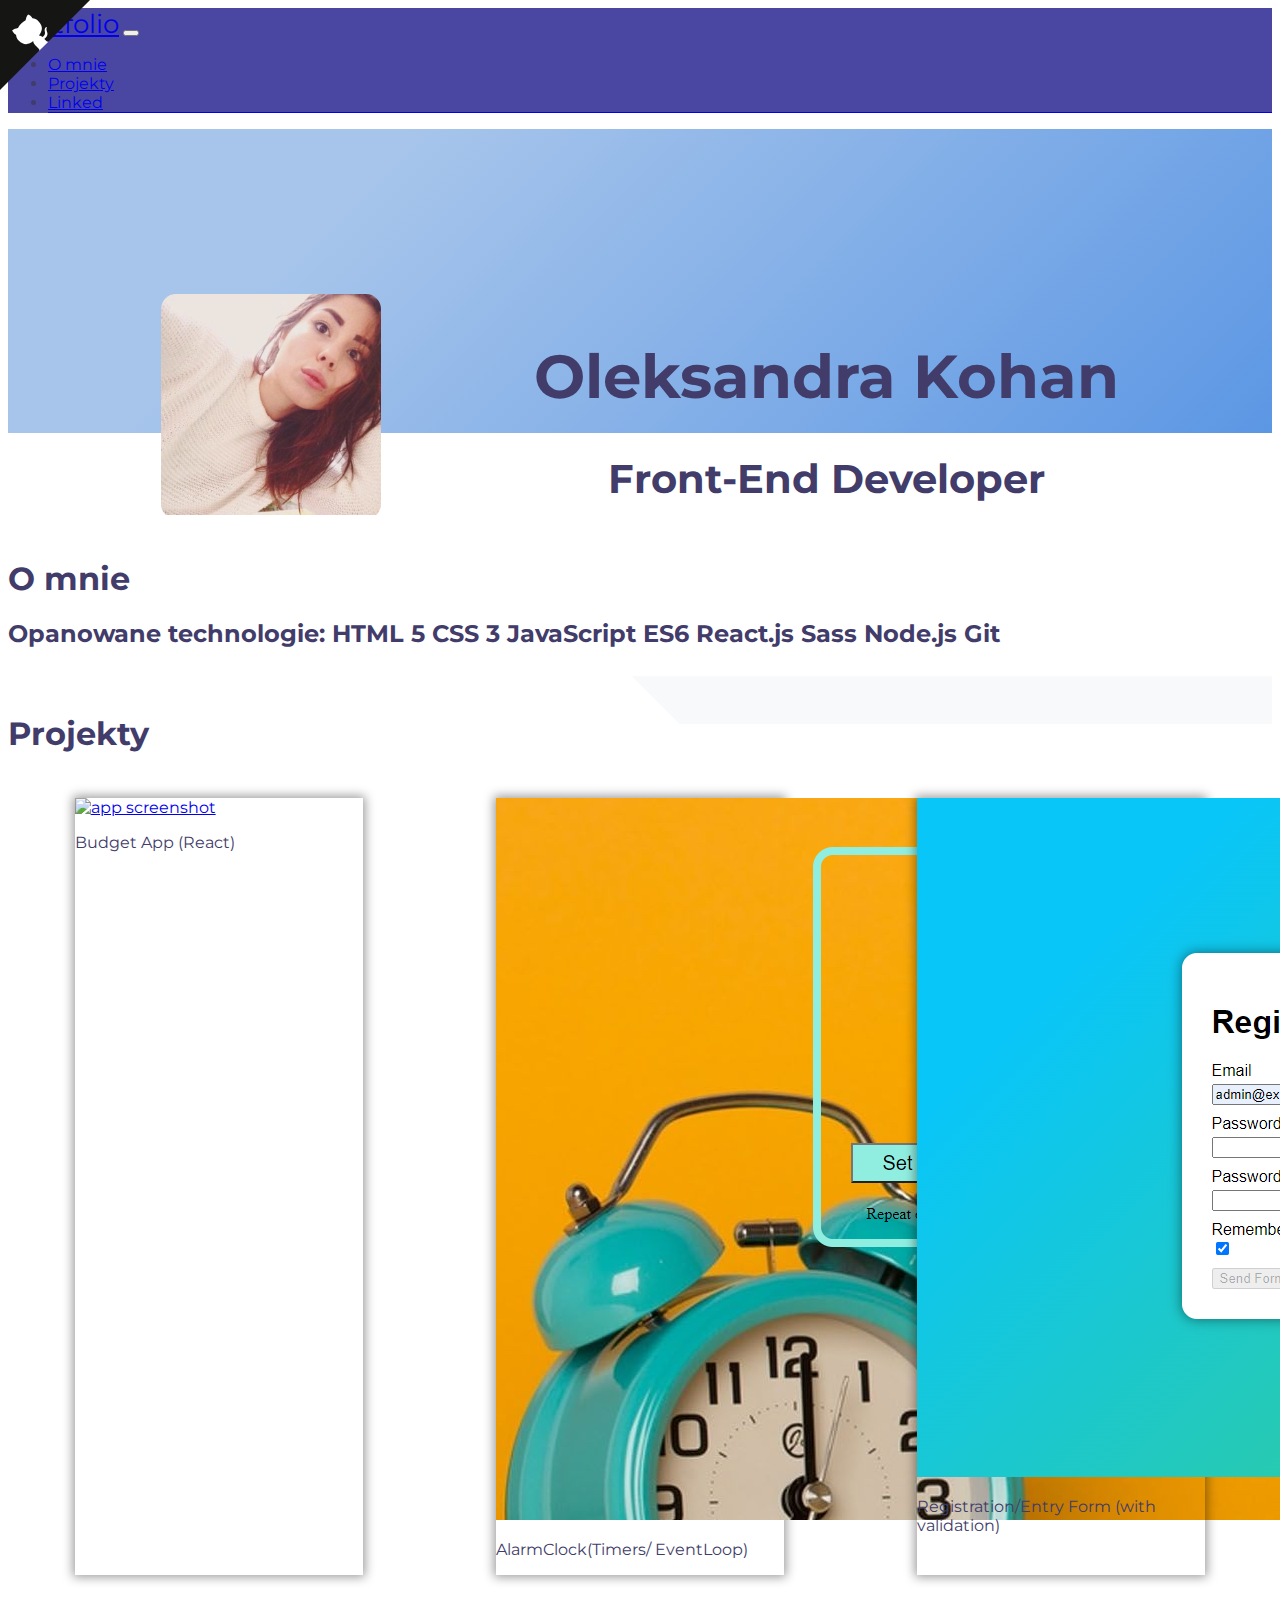
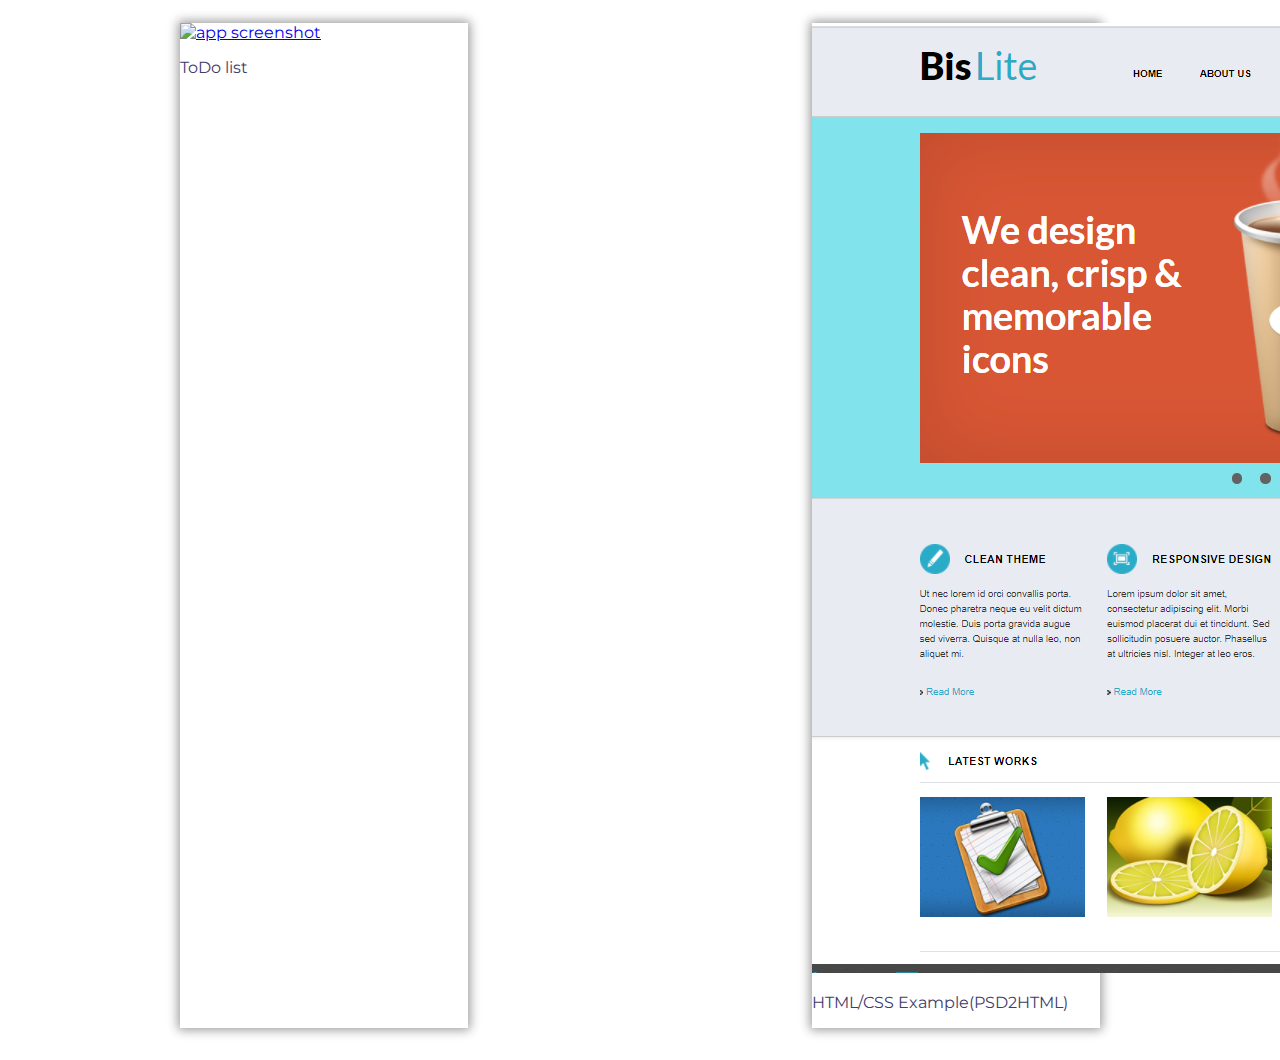
==== index.html @ b2e57d6f "Add files via upload" ====
<!DOCTYPE html>
<html lang="pl">
  <head>
    <meta charset="UTF-8" />
    <meta http-equiv="X-UA-Compatible" content="IE=edge" />
    <meta name="viewport" content="width=device-width, initial-scale=1.0" />
    <meta
      property="og:image"
      content="https://smilaya.github.io/img/badge.jpg"
    />
    <title>Oleksandra Kohan - Portfolio</title>
    <link
      href="https://cdn.jsdelivr.net/npm/bootstrap@5.0.2/dist/css/bootstrap.min.css"
      rel="stylesheet"
      integrity="sha384-EVSTQN3/azprG1Anm3QDgpJLIm9Nao0Yz1ztcQTwFspd3yD65VohhpuuCOmLASjC"
      crossorigin="anonymous"
    />
    <link
      rel="stylesheet"
      href="https://cdnjs.cloudflare.com/ajax/libs/font-awesome/5.15.2/css/all.min.css"
      integrity="sha512-HK5fgLBL+xu6dm/Ii3z4xhlSUyZgTT9tuc/hSrtw6uzJOvgRr2a9jyxxT1ely+B+xFAmJKVSTbpM/CuL7qxO8w=="
      crossorigin="anonymous"
    />
    <link rel="preconnect" href="https://fonts.gstatic.com" />
    <link
      href="https://fonts.googleapis.com/css2?family=Montserrat:wght@300;400;700&display=swap"
      rel="stylesheet"
    />
    <link rel="stylesheet" href="css/style.min.css" />
    <link rel="icon" type="image/png" href="/img/favicon.png" />
  </head>

  <body>
    <nav class="navbar navbar-expand-lg navbar-dark">
      <a
        href="https://github.com/smilaya"
        target="_blank"
        class="github-corner"
        aria-label="View source on GitHub"
      >
        <svg
          width="90"
          height="90"
          viewBox="0 0 250 250"
          style="
            fill: #151513;
            color: #fff;
            position: absolute;
            top: 0;
            border: 0;
            left: 0;
            transform: scale(-1, 1);
            z-index: 9999;
          "
          aria-hidden="true"
        >
          <path d="M0,0 L115,115 L130,115 L142,142 L250,250 L250,0 Z"></path>
          <path
            d="M128.3,109.0 C113.8,99.7 119.0,89.6 119.0,89.6 C122.0,82.7 120.5,78.6 120.5,78.6 C119.2,72.0 123.4,76.3 123.4,76.3 C127.3,80.9 125.5,87.3 125.5,87.3 C122.9,97.6 130.6,101.9 134.4,103.2"
            fill="currentColor"
            style="transform-origin: 130px 106px"
            class="octo-arm"
          ></path>
          <path
            d="M115.0,115.0 C114.9,115.1 118.7,116.5 119.8,115.4 L133.7,101.6 C136.9,99.2 139.9,98.4 142.2,98.6 C133.8,88.0 127.5,74.4 143.8,58.0 C148.5,53.4 154.0,51.2 159.7,51.0 C160.3,49.4 163.2,43.6 171.4,40.1 C171.4,40.1 176.1,42.5 178.8,56.2 C183.1,58.6 187.2,61.8 190.9,65.4 C194.5,69.0 197.7,73.2 200.1,77.6 C213.8,80.2 216.3,84.9 216.3,84.9 C212.7,93.1 206.9,96.0 205.4,96.6 C205.1,102.4 203.0,107.8 198.3,112.5 C181.9,128.9 168.3,122.5 157.7,114.1 C157.9,116.9 156.7,120.9 152.7,124.9 L141.0,136.5 C139.8,137.7 141.6,141.9 141.8,141.8 Z"
            fill="currentColor"
            class="octo-body"
          ></path>
        </svg>
      </a>
      <div class="container">
        <a class="navbar-brand" href="./index.html">Portfolio</a>
        <button
          class="navbar-toggler"
          type="button"
          data-bs-toggle="collapse"
          data-bs-target="#navbarNav"
          aria-controls="navbarNav"
          aria-expanded="false"
          aria-label="Toggle navigation"
        >
          <span class="navbar-toggler-icon"></span>
        </button>
        <div
          class="collapse navbar-collapse d-xl-flex justify-content-end"
          id="navbarNav"
        >
          <ul class="navbar-nav">
            <li class="nav-item">
              <a class="nav-link" aria-current="page" href="./index.html#"
                >O mnie</a
              >
            </li>
            <li class="nav-item">
              <a class="nav-link" href="./index.html#portfolio">Projekty</a>
            </li>
            <li class="nav-item">
              <a
                class="nav-link nav-link-linkedin"
                href="https://www.linkedin.com/in/oleksandra-kohan-703716183/"
                target="_blank"
              >
                Linked<i class="fab fa-linkedin"></i>
              </a>
            </li>
          </ul>
        </div>
      </div>
    </nav>

    <header class="header">
      <div class="container">
        <div class="wrapper">
          <div class="header__img">
            <img src="./img/profile.jpg" alt="Zdjęcie profilowe" />
          </div>
          <div class="header__text">
            <h1>Oleksandra Kohan</h1>
            <h2>Front-End Developer</h2>
          </div>
          <div class="header__icons">
            <span class="fab fa-html5"></span>
            <span class="fab fa-css3-alt"></span>
            <span class="fab fa-js"></span>
          </div>
        </div>
      </div>
    </header>
    <main class="main">
      <section class="main__about-me bg-light" id="about-me">
        <div class="container">
          <h1>O mnie</h1>
          <p id="aboutMe"></p>
          <h2 class="h4">
            Opanowane technologie: HTML 5 CSS 3 JavaScript ES6 React.js Sass
            Node.js Git
          </h2>
          <ul id="techStack"></ul>
        </div>
      </section>
      <section id="portfolio">
        <div class="container">
          <h1>Projekty</h1>

          <div class="wrapper">
            <div class="card" style="width: 18rem">
              <a
                href="https://mateuszjackowski.website/#/budgetapp"
                target="_blank"
              >
                <img
                  src="/img/projects/budgetapp.jpg"
                  class="card-img-top"
                  alt="app screenshot"
                />
              </a>
              <div class="card-body">
                <p class="card-text">Budget App (React)</p>
              </div>
            </div>

            <div class="card" style="width: 18rem">
              <a href="./alarmclock/src/index.html">
                <img
                  src="./img/alarmclock.png"
                  class="card-img-top"
                  alt="app screenshot"
                />
              </a>
              <div class="card-body">
                <p class="card-text">AlarmClock(Timers/ EventLoop)</p>
              </div>
            </div>

            <div class="card" style="width: 18rem">
              <a href="./registration_form/src/index.html">
                <img
                  src="./img/registration_form.png"
                  class="card-img-top"
                  alt="app screenshot"
                />
              </a>
              <div class="card-body">
                <p class="card-text">
                  Registration/Entry Form (with validation)
                </p>
              </div>
            </div>

            <div class="card" style="width: 18rem">
              <a href="/my_to-do_list/main.html">
                <img
                  src="/img/projects/todo.jpg"
                  class="card-img-top"
                  alt="app screenshot"
                />
              </a>
              <div class="card-body">
                <p class="card-text">ToDo list</p>
              </div>
            </div>

            <div class="card" style="width: 18rem">
              <a href="./html_css_work/index.html">
                <img
                  src="./img/html_css.png"
                  class="card-img-top"
                  alt="app screenshot"
                />
              </a>
              <div class="card-body">
                <p class="card-text">HTML/CSS Example(PSD2HTML)</p>
              </div>
            </div>
          </div>
        </div>
      </section>
    </main>

    <script
      src="https://cdn.jsdelivr.net/npm/bootstrap@5.0.0-beta2/dist/js/bootstrap.bundle.min.js"
      integrity="sha384-b5kHyXgcpbZJO/tY9Ul7kGkf1S0CWuKcCD38l8YkeH8z8QjE0GmW1gYU5S9FOnJ0"
      crossorigin="anonymous"
    ></script>
    <script src="./index.js" type="module"></script>
  </body>
</html>
---- css/style.min.css ----
html {
  font-size: 16px;
}
body {
  font-family: "Montserrat", sans-serif;
  color: #413c69;
  height: 100vh;
}
.navbar {
  background-color: #4a47a3;
}
.navbar-brand {
  font-size: 1.6rem;
}
.navbar .nav-link-linkedin::after {
  content: "";
  top: 0;
  left: 0;
  bottom: 0;
  right: 0;
  display: block;
  border-bottom: 1px solid;
}
.github-corner:hover .octo-arm {
  -webkit-animation: octocat-wave 560ms ease-in-out;
  animation: octocat-wave 560ms ease-in-out;
}
@-webkit-keyframes octocat-wave {
  0%,
  100% {
    -webkit-transform: rotate(0);
    transform: rotate(0);
  }
  20%,
  60% {
    -webkit-transform: rotate(-25deg);
    transform: rotate(-25deg);
  }
  40%,
  80% {
    -webkit-transform: rotate(10deg);
    transform: rotate(10deg);
  }
}
@keyframes octocat-wave {
  0%,
  100% {
    -webkit-transform: rotate(0);
    transform: rotate(0);
  }
  20%,
  60% {
    -webkit-transform: rotate(-25deg);
    transform: rotate(-25deg);
  }
  40%,
  80% {
    -webkit-transform: rotate(10deg);
    transform: rotate(10deg);
  }
}
@media (max-width: 500px) {
  .github-corner:hover .octo-arm {
    -webkit-animation: none;
    animation: none;
  }
  .github-corner .octo-arm {
    -webkit-animation: octocat-wave 560ms ease-in-out;
    animation: octocat-wave 560ms ease-in-out;
  }
}
.header {
  background-color: #a7c5eb;
  background-image: linear-gradient(315deg, #5c97e4 0%, #a7c5eb 74%);
  height: 440px;
  margin-bottom: 80px;
}
.header .wrapper {
  display: -webkit-box;
  display: -ms-flexbox;
  display: flex;
  -webkit-box-orient: vertical;
  -webkit-box-direction: normal;
  -ms-flex-direction: column;
  flex-direction: column;
  -webkit-box-align: center;
  -ms-flex-align: center;
  align-items: center;
  position: relative;
  padding-top: 2.8em;
  height: 440px;
}
.header__img {
  border-radius: 15px;
  overflow: hidden;
}
.header__img img {
  width: 220px;
}
.header__text {
  position: absolute;
  bottom: -44px;
}
.header__text h1,
.header__text h2 {
  text-align: center;
}
.header__text h1 {
  font-size: 2.8rem;
}
.header__text h2 {
  font-size: 1.5rem;
}
.header__icons {
  display: none;
}
.main__about-me {
  position: relative;
}
.main__about-me::before {
  display: block;
  content: "";
  position: absolute;
  width: 50vw;
  height: 3rem;
  right: 0;
  background-color: #fff;
  -webkit-clip-path: polygon(0 0, 100% 0%, 100% 100%, 3rem 100%);
  clip-path: polygon(0 0, 100% 0%, 100% 100%, 3rem 100%);
}
.main__about-me::after {
  display: block;
  content: "";
  position: absolute;
  width: 50vw;
  height: 3rem;
  right: 0;
  bottom: -3rem;
  background-color: #f8f9fa;
  -webkit-clip-path: polygon(0 0, 100% 0%, 100% 100%, 3rem 100%);
  clip-path: polygon(0 0, 100% 0%, 100% 100%, 3rem 100%);
  z-index: 10;
}
.main h1 {
  padding-top: 1rem;
}
.main section {
  padding-bottom: 0.5rem;
}
@media (min-width: 576px) {
  .header {
    height: 386px;
  }
  .header__text {
    bottom: 10px;
  }
}
@media (min-width: 992px) {
  .header {
    height: 304px;
    margin-bottom: 110px;
  }
  .header .wrapper {
    -webkit-box-orient: horizontal;
    -webkit-box-direction: normal;
    -ms-flex-direction: row;
    flex-direction: row;
    -webkit-box-align: end;
    -ms-flex-align: end;
    align-items: flex-end;
    -webkit-box-pack: space-evenly;
    -ms-flex-pack: space-evenly;
    justify-content: space-evenly;
    height: 345px;
  }
  .header__text {
    position: static;
  }
  .header__icons {
    position: absolute;
    font-size: 8.5rem;
    top: 38px;
    right: 119px;
    display: block;
    opacity: 0.15;
  }
}
@media (min-width: 1200px) {
  .header__text h1 {
    font-size: 3.8rem;
  }
  .header__text h2 {
    font-size: 2.5rem;
  }
  .header__text {
    position: relative;
    bottom: -17px;
  }
  .header__icons {
    right: 190px;
  }
}
@media (min-width: 1400px) {
  .header__icons {
    right: 266px;
  }
}
#portfolio .wrapper {
  display: -webkit-box;
  display: -ms-flexbox;
  display: flex;
  -ms-flex-wrap: wrap;
  flex-wrap: wrap;
  -ms-flex-pack: distribute;
  justify-content: space-around;
}
#portfolio .wrapper .card {
  margin: 1.5rem 1.5rem;
  -webkit-box-shadow: 0px 0px 10px 2px rgba(0, 0, 0, 0.4);
  box-shadow: 0px 0px 10px 2px rgba(0, 0, 0, 0.4);
}
.validation-form {
  display: -webkit-box;
  display: -ms-flexbox;
  display: flex;
  -webkit-box-pack: center;
  -ms-flex-pack: center;
  justify-content: center;
  -webkit-box-align: center;
  -ms-flex-align: center;
  align-items: center;
  min-height: 100vh;
  font-family: "Montserrat", sans-serif;
  background-image: linear-gradient(315deg, #3dcc7d 0%, #09c6f9 74%);
}
.validation-form .wrapper {
  background-color: #fff;
  padding: 30px;
  border-radius: 15px;
  -webkit-box-shadow: 0 0 13px 0 #00000080;
  box-shadow: 0 0 13px 0 #00000080;
}
.validation-form .wrapper .form-text {
  visibility: hidden;
}
.validation-form .wrapper .form-text--show {
  visibility: visible;
}
.validation-form .popup {
  position: absolute;
  display: -webkit-box;
  display: -ms-flexbox;
  display: flex;
  -webkit-box-orient: vertical;
  -webkit-box-direction: normal;
  -ms-flex-direction: column;
  flex-direction: column;
  -webkit-box-align: center;
  -ms-flex-align: center;
  align-items: center;
  background-color: #fff;
  top: -160px;
  padding: 30px;
  border-radius: 15px;
  -webkit-box-shadow: 0 0 13px 0 #00000080;
  box-shadow: 0 0 13px 0 #00000080;
  -webkit-transition: top 0.3s;
  transition: top 0.3s;
}
.validation-form .popup--show {
  top: 10px;
}
/*# sourceMappingURL=style.min.css.map */
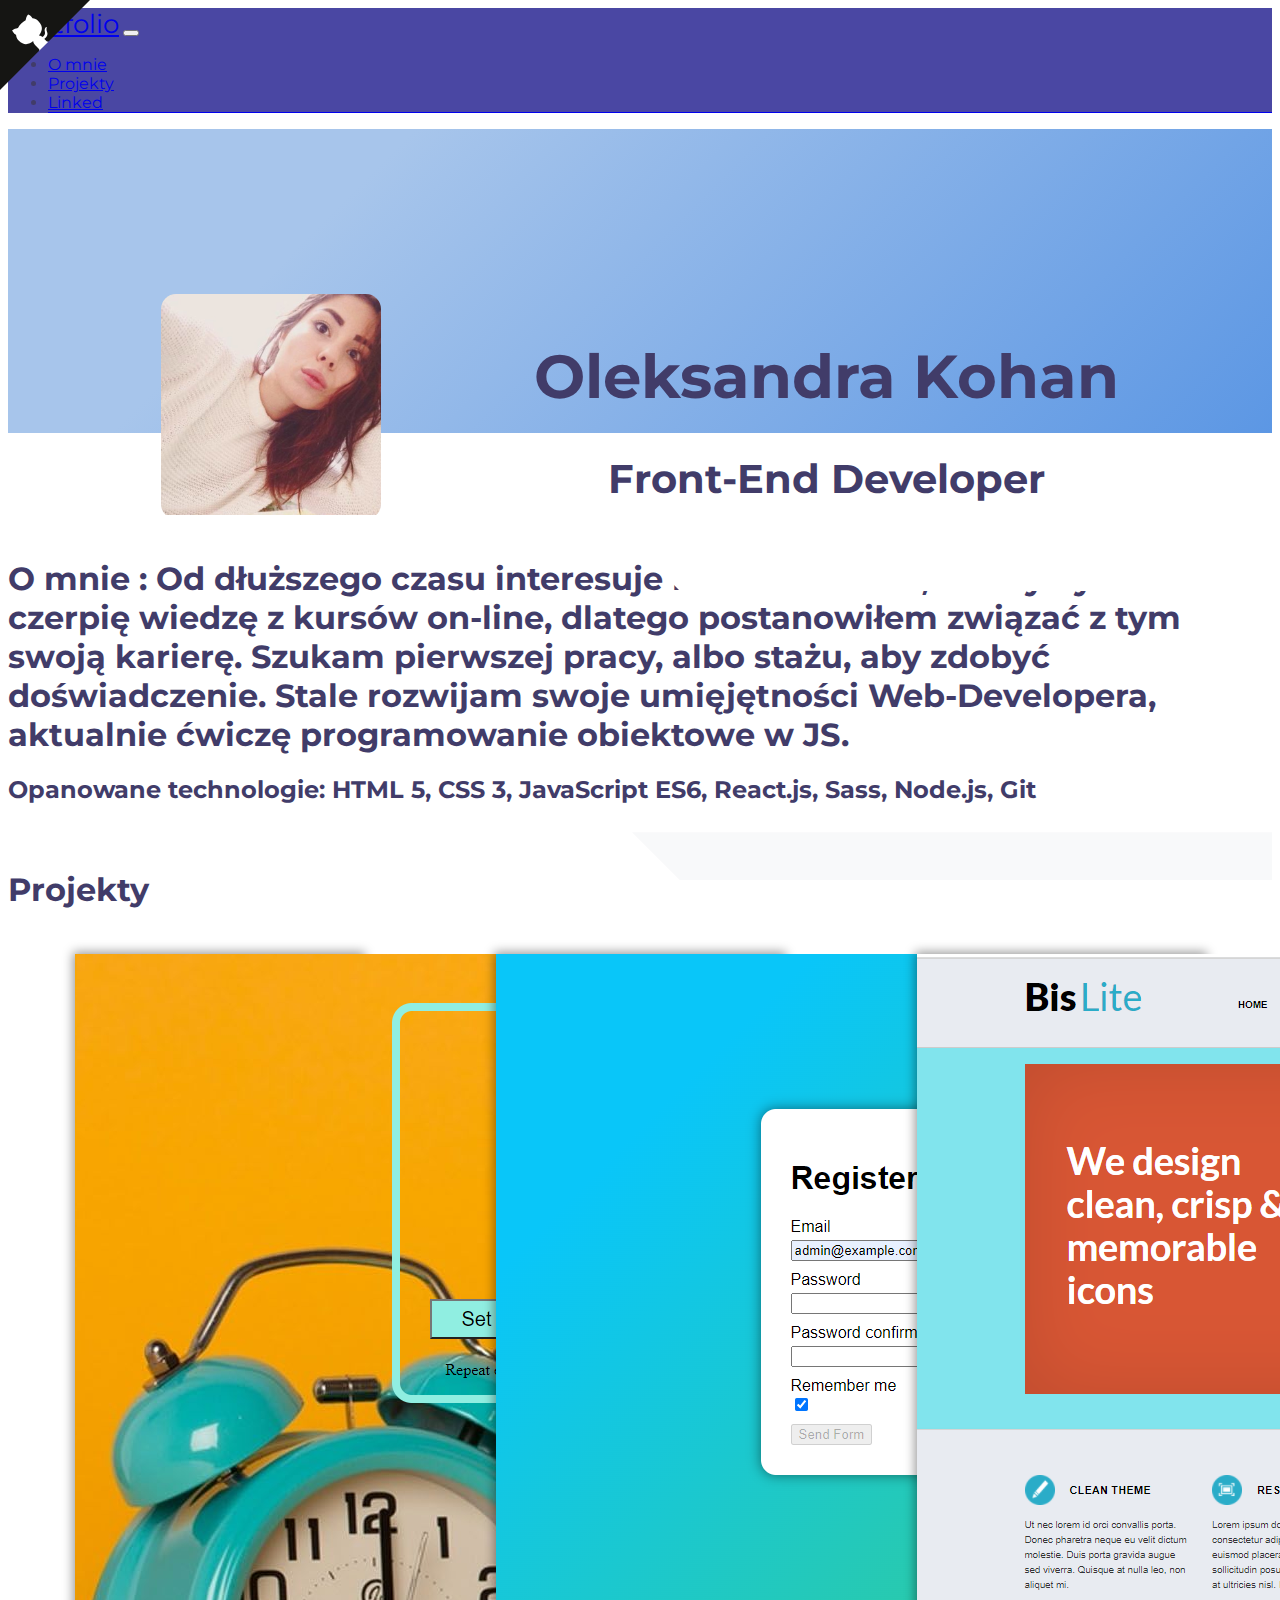
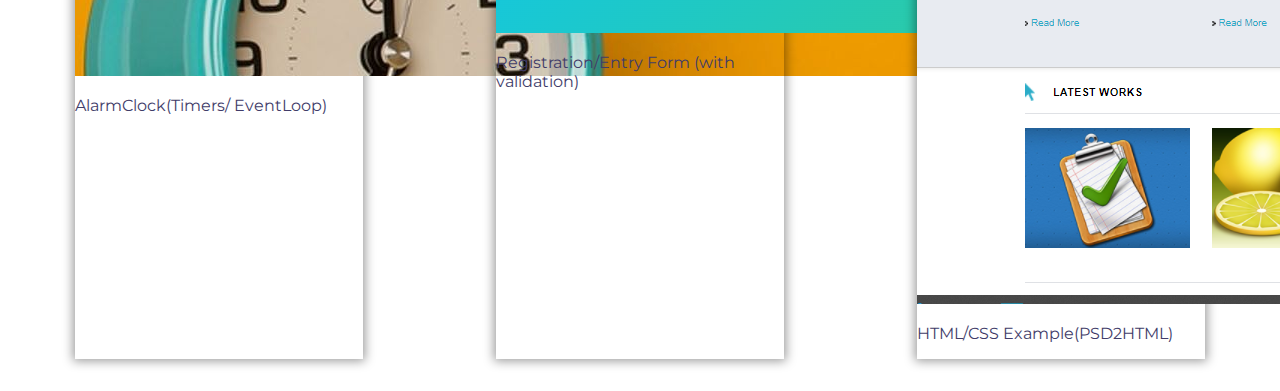
==== commit 4a7b8893: "Add files via upload" ====
--- a/index.html
+++ b/index.html
@@ -129,11 +129,17 @@
     <main class="main">
       <section class="main__about-me bg-light" id="about-me">
         <div class="container">
-          <h1>O mnie</h1>
+          <h1>
+            O mnie : Od dłuższego czasu interesuje mnie Frontend, hobbystycznie
+            czerpię wiedzę z kursów on-line, dlatego postanowiłem związać z tym
+            swoją karierę. Szukam pierwszej pracy, albo stażu, aby zdobyć
+            doświadczenie. Stale rozwijam swoje umięjętności Web-Developera,
+            aktualnie ćwiczę programowanie obiektowe w JS.
+          </h1>
           <p id="aboutMe"></p>
           <h2 class="h4">
-            Opanowane technologie: HTML 5 CSS 3 JavaScript ES6 React.js Sass
-            Node.js Git
+            Opanowane technologie: HTML 5, CSS 3, JavaScript ES6, React.js,
+            Sass, Node.js, Git
           </h2>
           <ul id="techStack"></ul>
         </div>
@@ -143,7 +149,7 @@
           <h1>Projekty</h1>
 
           <div class="wrapper">
-            <div class="card" style="width: 18rem">
+            <!-- <div class="card" style="width: 18rem">
               <a
                 href="https://mateuszjackowski.website/#/budgetapp"
                 target="_blank"
@@ -157,7 +163,7 @@
               <div class="card-body">
                 <p class="card-text">Budget App (React)</p>
               </div>
-            </div>
+            </div> -->
 
             <div class="card" style="width: 18rem">
               <a href="./alarmclock/src/index.html">
@@ -186,7 +192,7 @@
                 </p>
               </div>
             </div>
-
+            <!-- 
             <div class="card" style="width: 18rem">
               <a href="/my_to-do_list/main.html">
                 <img
@@ -198,7 +204,7 @@
               <div class="card-body">
                 <p class="card-text">ToDo list</p>
               </div>
-            </div>
+            </div> -->
 
             <div class="card" style="width: 18rem">
               <a href="./html_css_work/index.html">
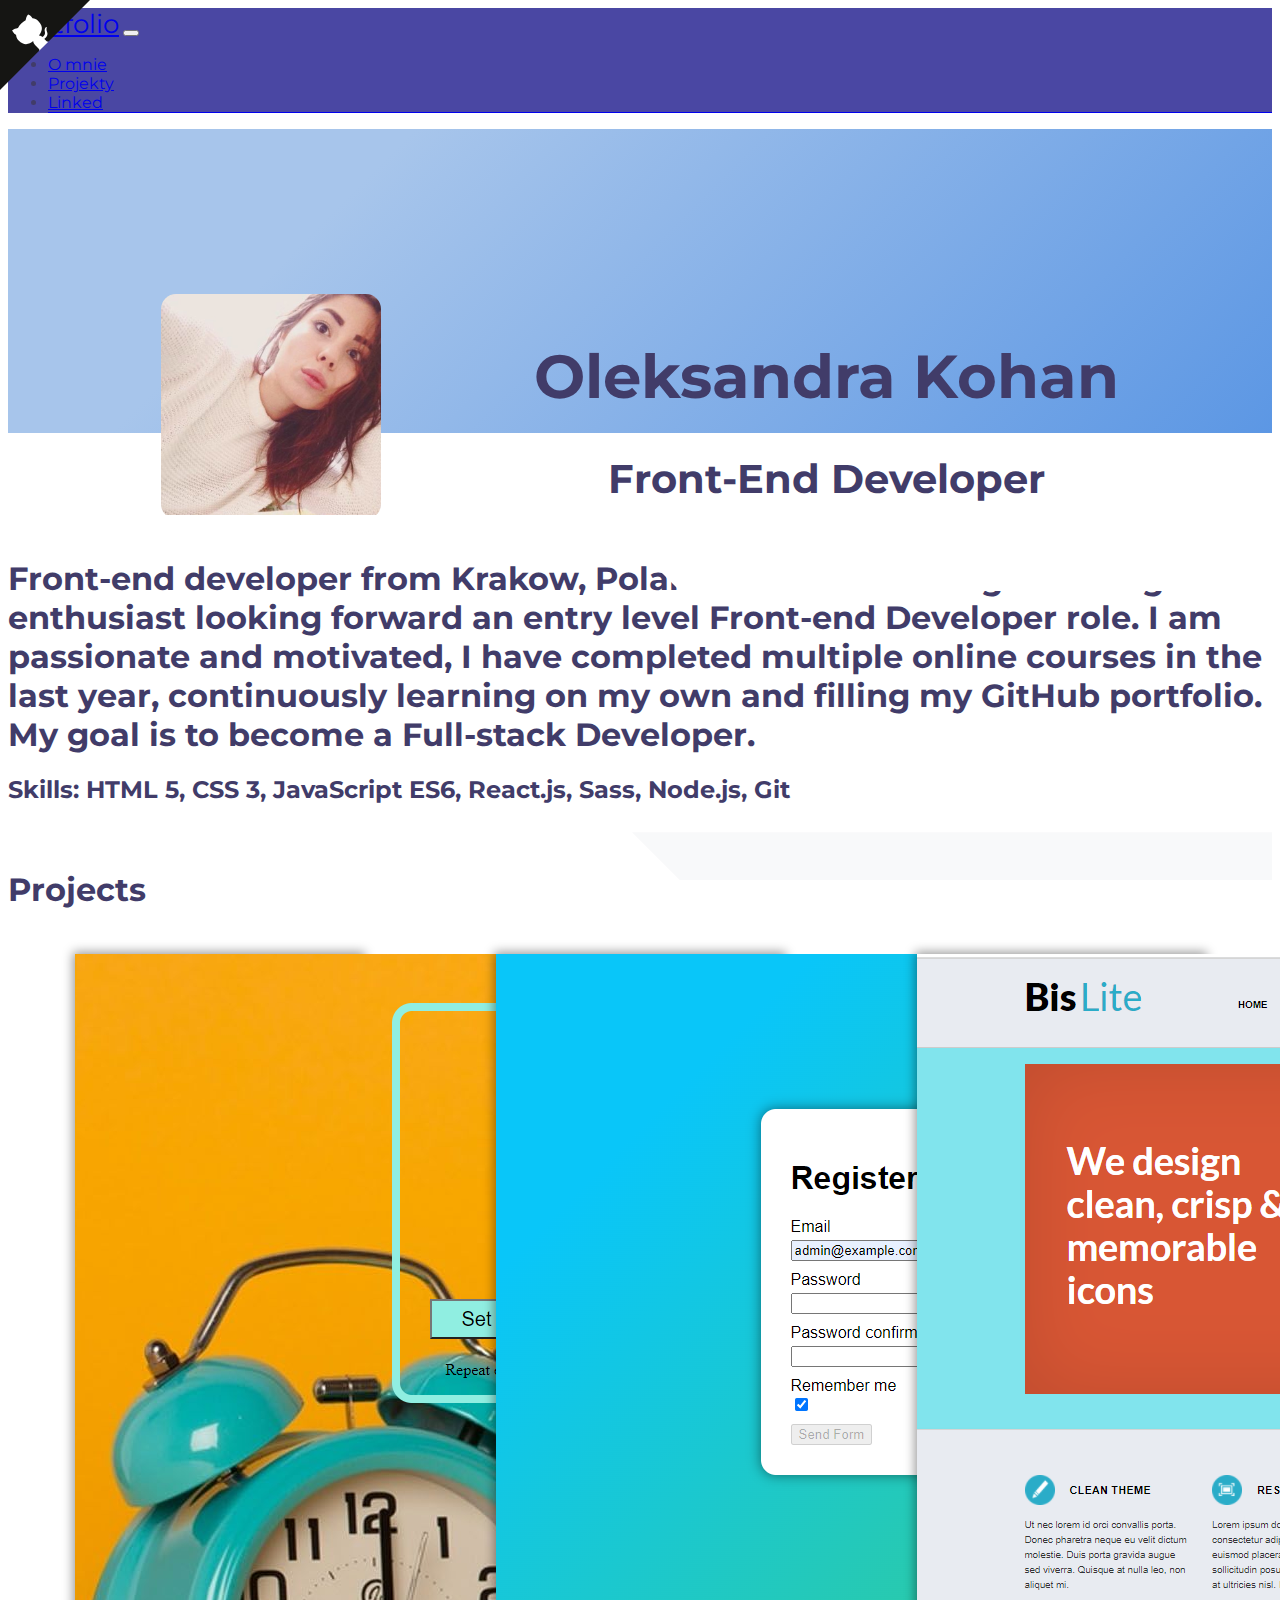
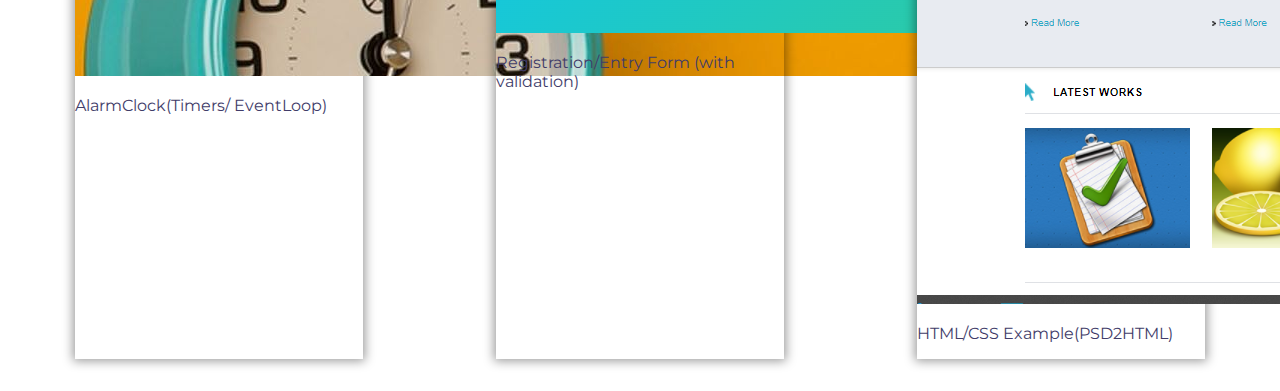
==== commit b5162ca0: "Add files via upload" ====
--- a/index.html
+++ b/index.html
@@ -130,23 +130,23 @@
       <section class="main__about-me bg-light" id="about-me">
         <div class="container">
           <h1>
-            O mnie : Od dłuższego czasu interesuje mnie Frontend, hobbystycznie
-            czerpię wiedzę z kursów on-line, dlatego postanowiłem związać z tym
-            swoją karierę. Szukam pierwszej pracy, albo stażu, aby zdobyć
-            doświadczenie. Stale rozwijam swoje umięjętności Web-Developera,
-            aktualnie ćwiczę programowanie obiektowe w JS.
+            Front-end developer from Krakow, Poland I am a self thought coding
+            enthusiast looking forward an entry level Front-end Developer role.
+            I am passionate and motivated, I have completed multiple online
+            courses in the last year, continuously learning on my own and
+            filling my GitHub portfolio. My goal is to become a Full-stack
+            Developer.
           </h1>
           <p id="aboutMe"></p>
           <h2 class="h4">
-            Opanowane technologie: HTML 5, CSS 3, JavaScript ES6, React.js,
-            Sass, Node.js, Git
+            Skills: HTML 5, CSS 3, JavaScript ES6, React.js, Sass, Node.js, Git
           </h2>
           <ul id="techStack"></ul>
         </div>
       </section>
       <section id="portfolio">
         <div class="container">
-          <h1>Projekty</h1>
+          <h1>Projects</h1>
 
           <div class="wrapper">
             <!-- <div class="card" style="width: 18rem">
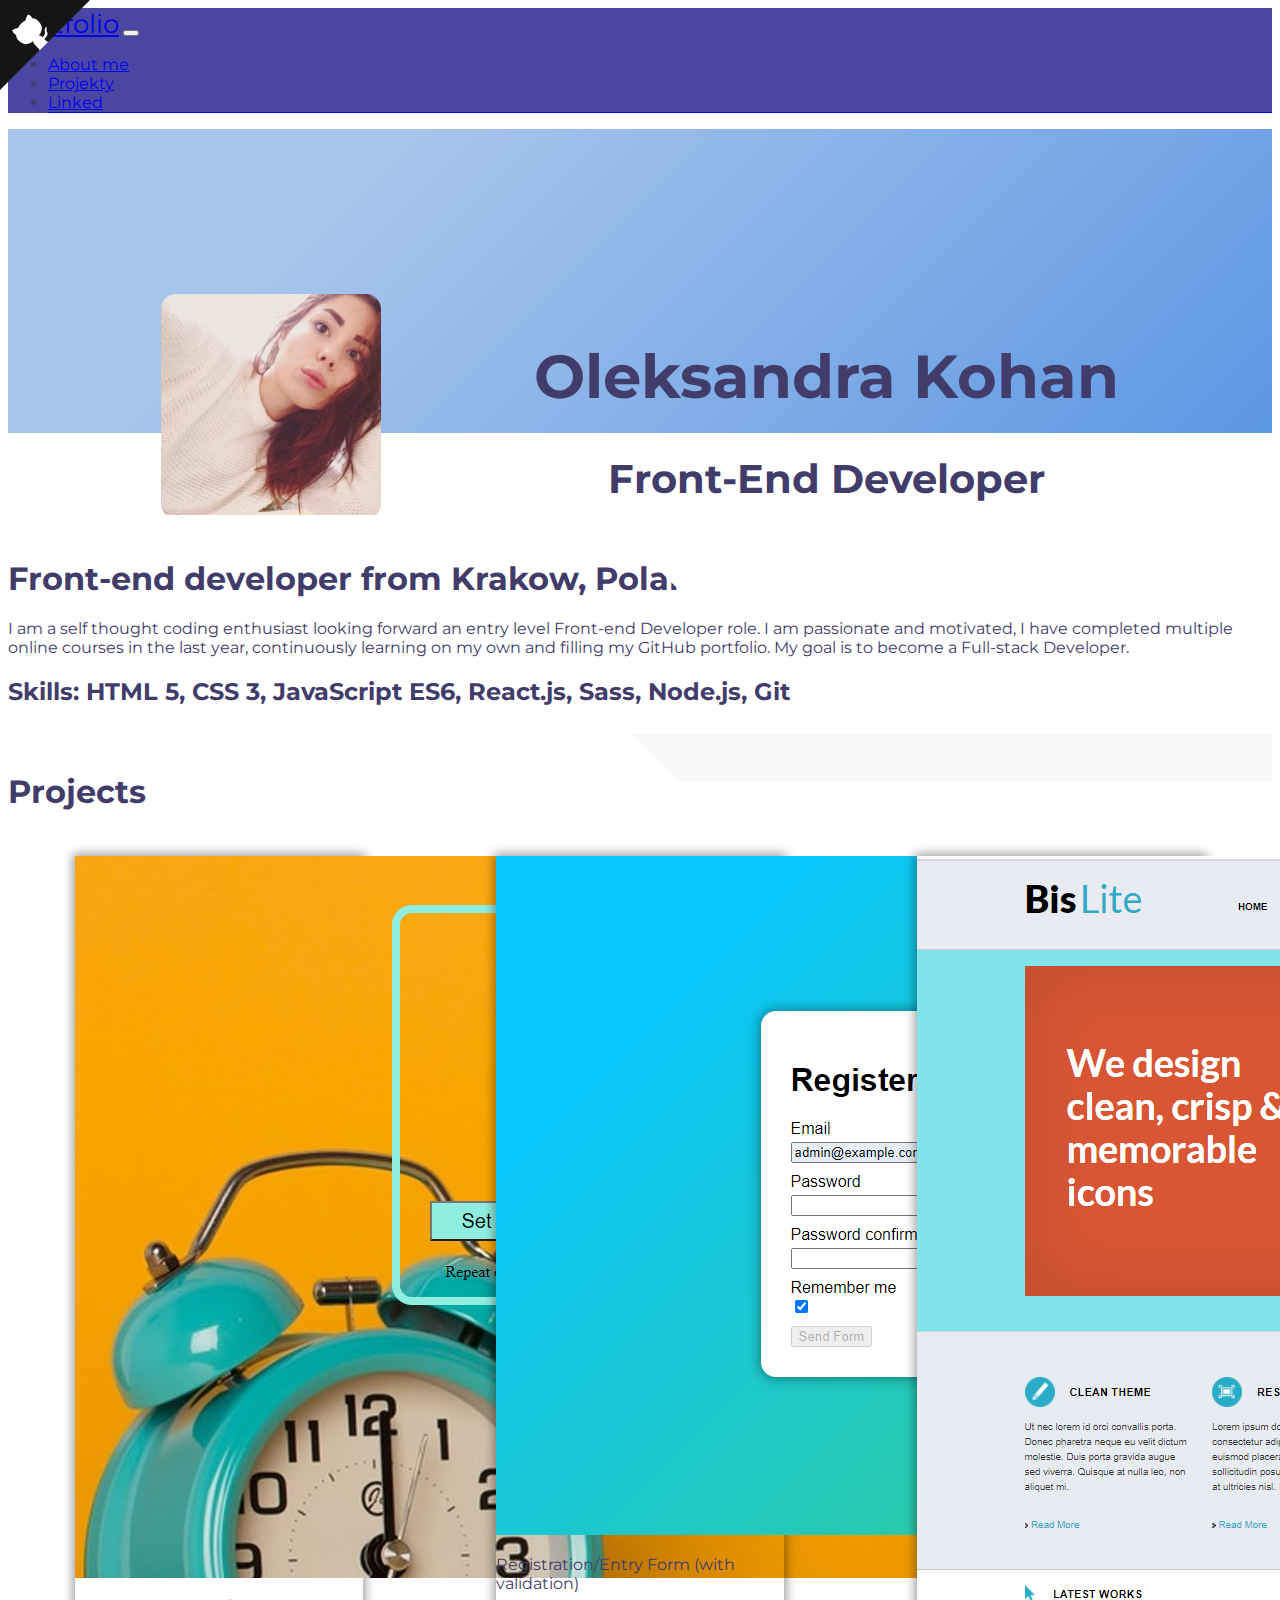
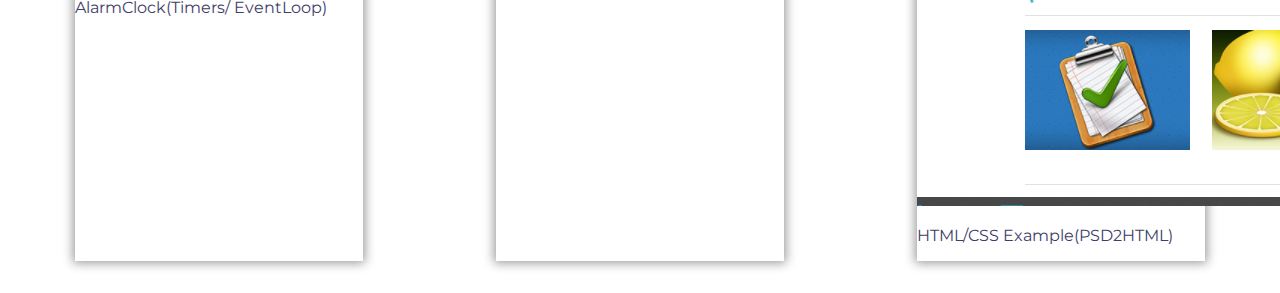
==== commit 7fb86b3f: "Add files via upload" ====
--- a/index.html
+++ b/index.html
@@ -88,7 +88,7 @@
           <ul class="navbar-nav">
             <li class="nav-item">
               <a class="nav-link" aria-current="page" href="./index.html#"
-                >O mnie</a
+                >About me</a
               >
             </li>
             <li class="nav-item">
@@ -129,14 +129,15 @@
     <main class="main">
       <section class="main__about-me bg-light" id="about-me">
         <div class="container">
-          <h1>
-            Front-end developer from Krakow, Poland I am a self thought coding
-            enthusiast looking forward an entry level Front-end Developer role.
-            I am passionate and motivated, I have completed multiple online
-            courses in the last year, continuously learning on my own and
-            filling my GitHub portfolio. My goal is to become a Full-stack
-            Developer.
-          </h1>
+          <h1>Front-end developer from Krakow, Poland</h1>
+          <p>
+            I am a self thought coding enthusiast looking forward an entry level
+            Front-end Developer role. I am passionate and motivated, I have
+            completed multiple online courses in the last year, continuously
+            learning on my own and filling my GitHub portfolio. My goal is to
+            become a Full-stack Developer.
+          </p>
+
           <p id="aboutMe"></p>
           <h2 class="h4">
             Skills: HTML 5, CSS 3, JavaScript ES6, React.js, Sass, Node.js, Git
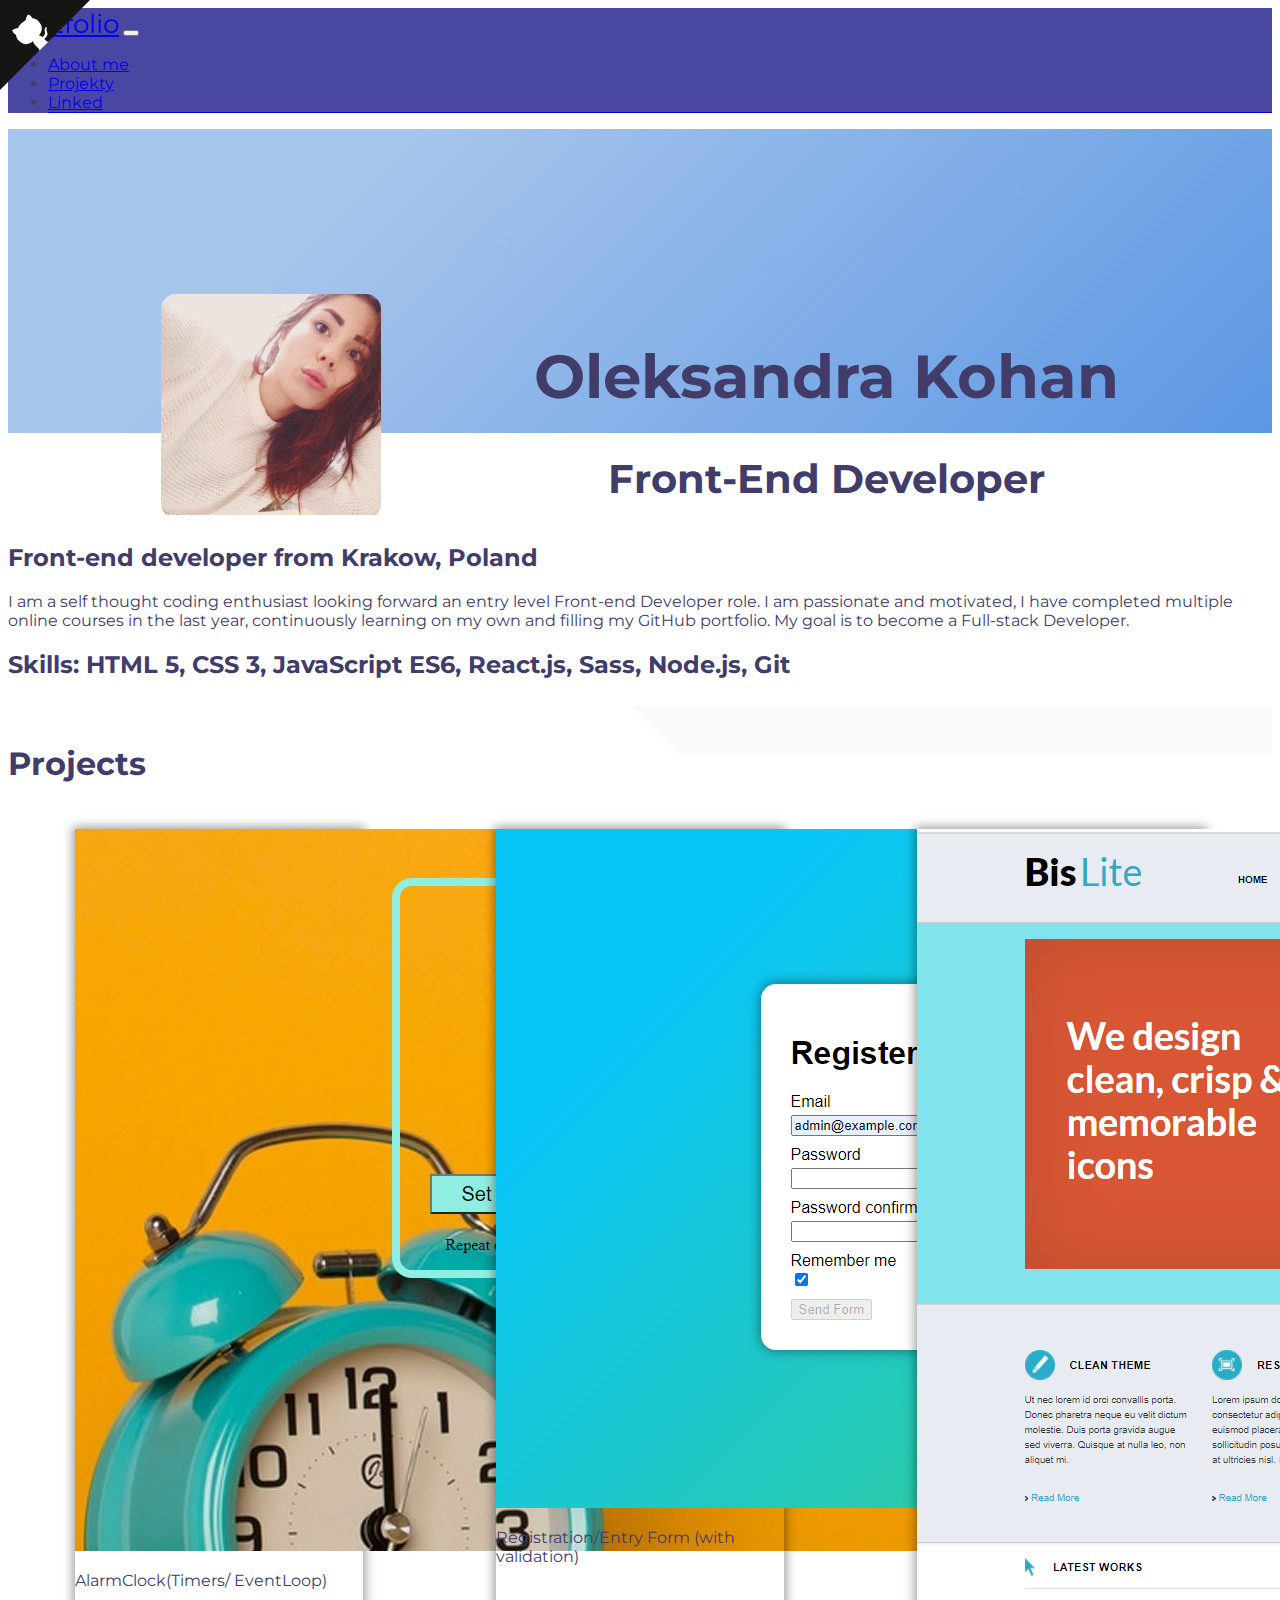
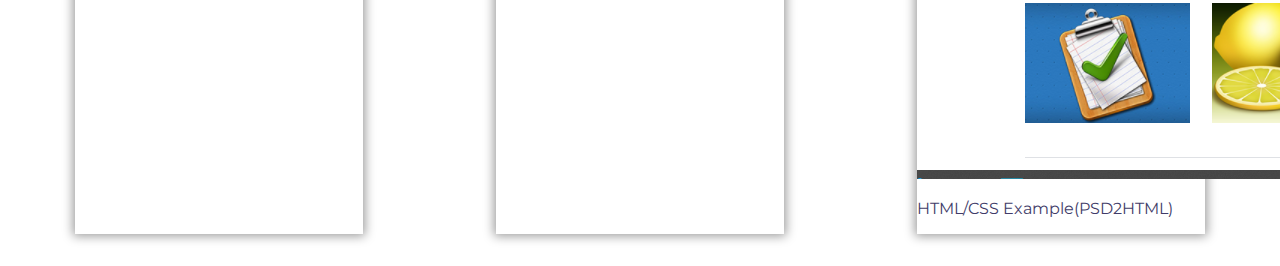
==== commit a36bb726: "Add files via upload" ====
--- a/index.html
+++ b/index.html
@@ -129,8 +129,8 @@
     <main class="main">
       <section class="main__about-me bg-light" id="about-me">
         <div class="container">
-          <h1>Front-end developer from Krakow, Poland</h1>
-          <p>
+          <h2>Front-end developer from Krakow, Poland</h2>
+          <p id="aboutMe">
             I am a self thought coding enthusiast looking forward an entry level
             Front-end Developer role. I am passionate and motivated, I have
             completed multiple online courses in the last year, continuously
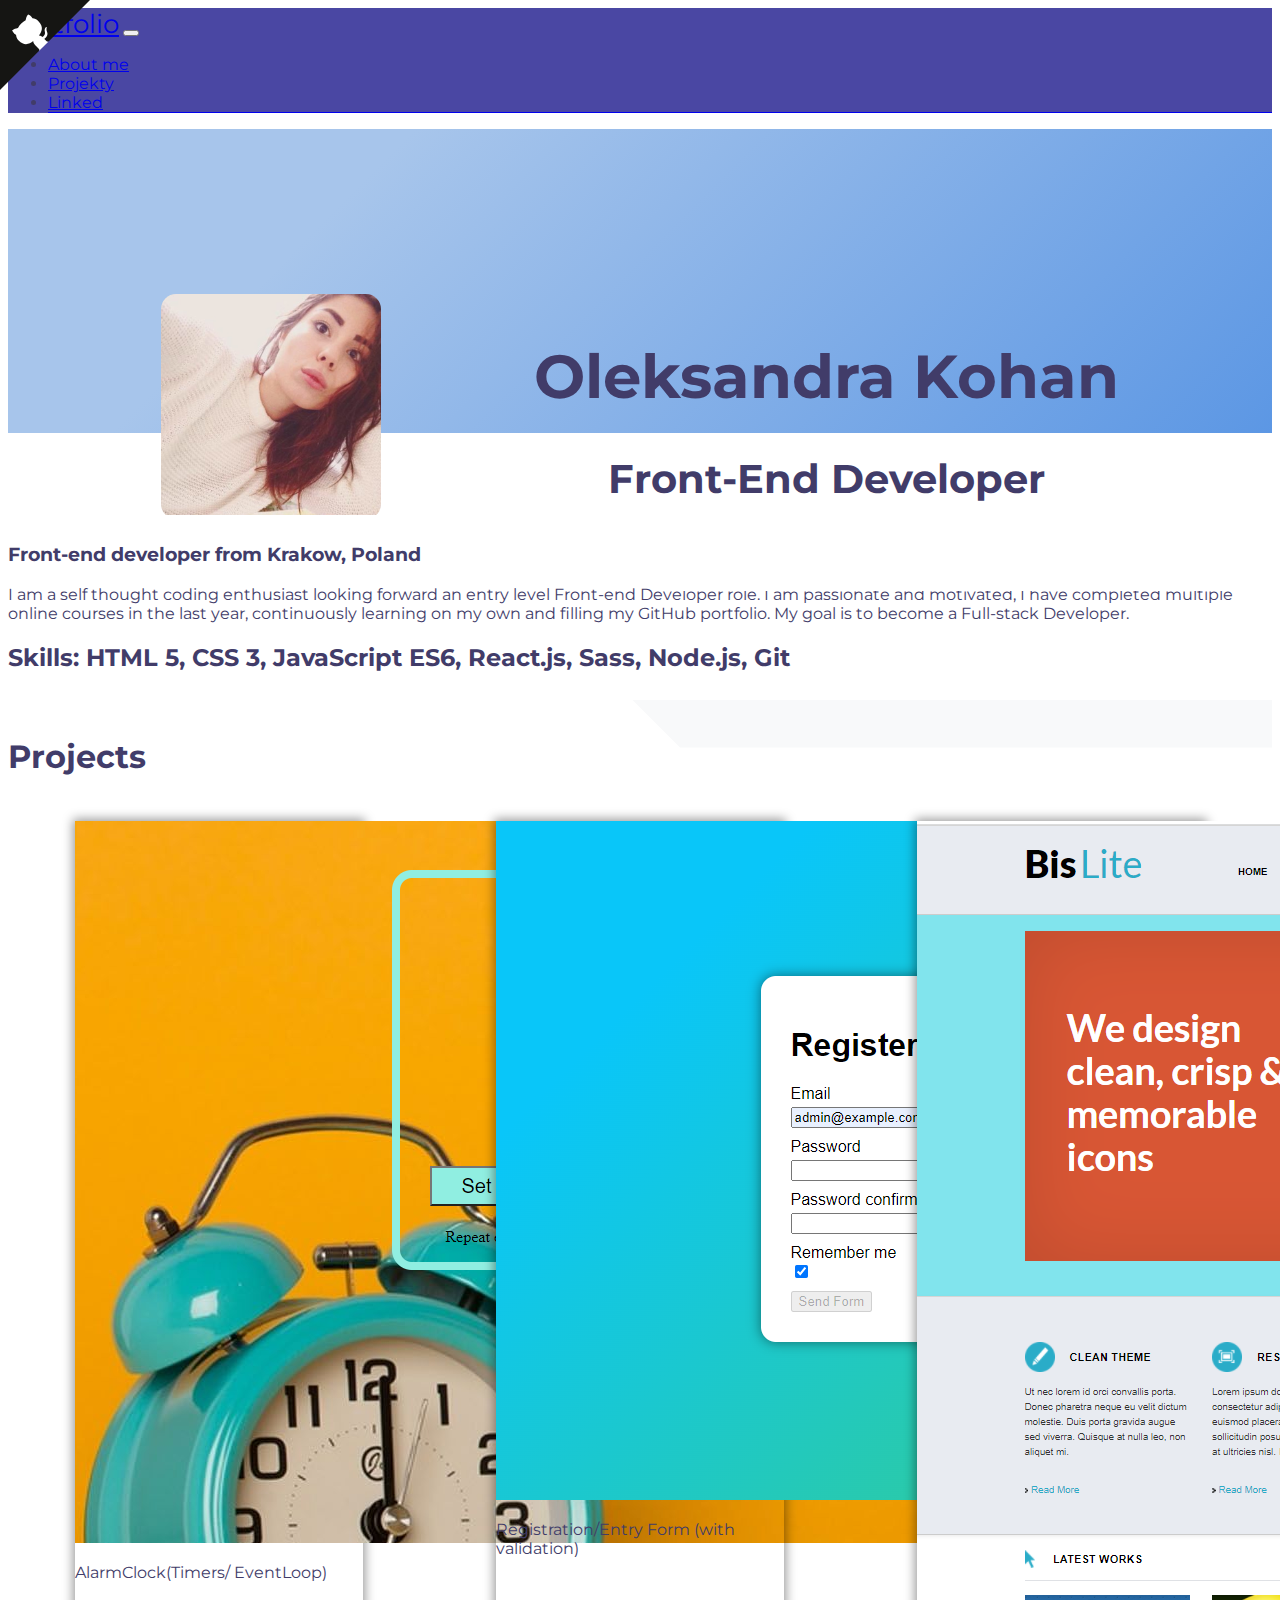
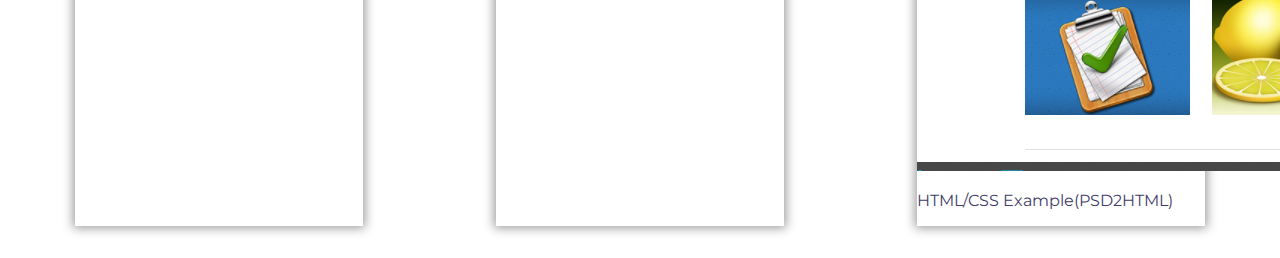
==== commit dbc140f4: "Add files via upload" ====
--- a/index.html
+++ b/index.html
@@ -129,7 +129,7 @@
     <main class="main">
       <section class="main__about-me bg-light" id="about-me">
         <div class="container">
-          <h2>Front-end developer from Krakow, Poland</h2>
+          <h3>Front-end developer from Krakow, Poland</h3>
           <p id="aboutMe">
             I am a self thought coding enthusiast looking forward an entry level
             Front-end Developer role. I am passionate and motivated, I have
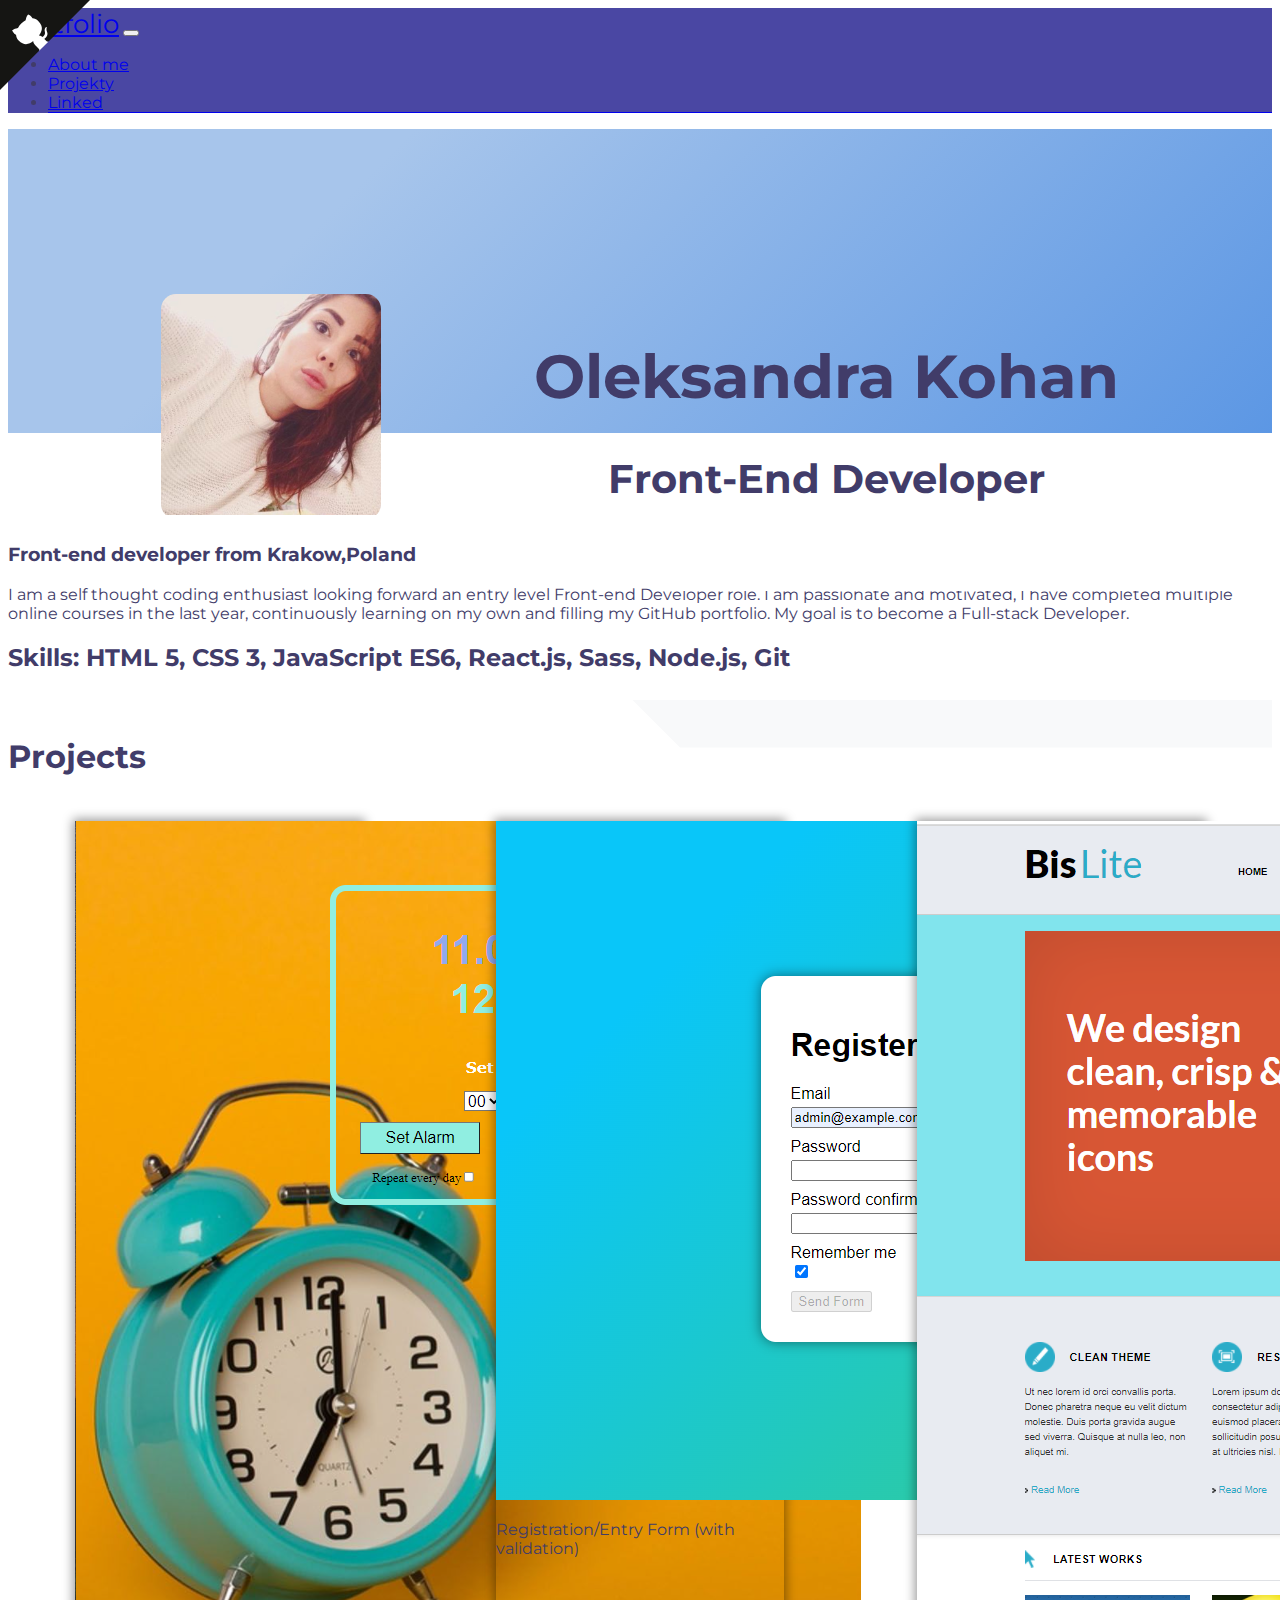
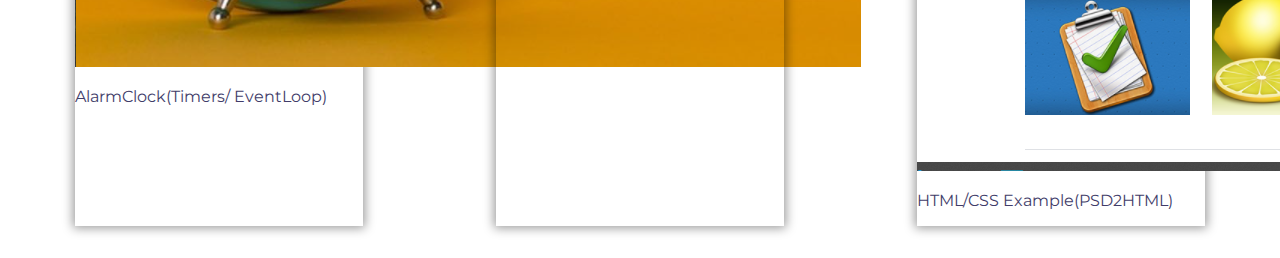
==== commit 01a24c97: "Add files via upload" ====
--- a/index.html
+++ b/index.html
@@ -129,7 +129,7 @@
     <main class="main">
       <section class="main__about-me bg-light" id="about-me">
         <div class="container">
-          <h3>Front-end developer from Krakow, Poland</h3>
+          <h3>Front-end developer from Krakow,Poland</h3>
           <p id="aboutMe">
             I am a self thought coding enthusiast looking forward an entry level
             Front-end Developer role. I am passionate and motivated, I have
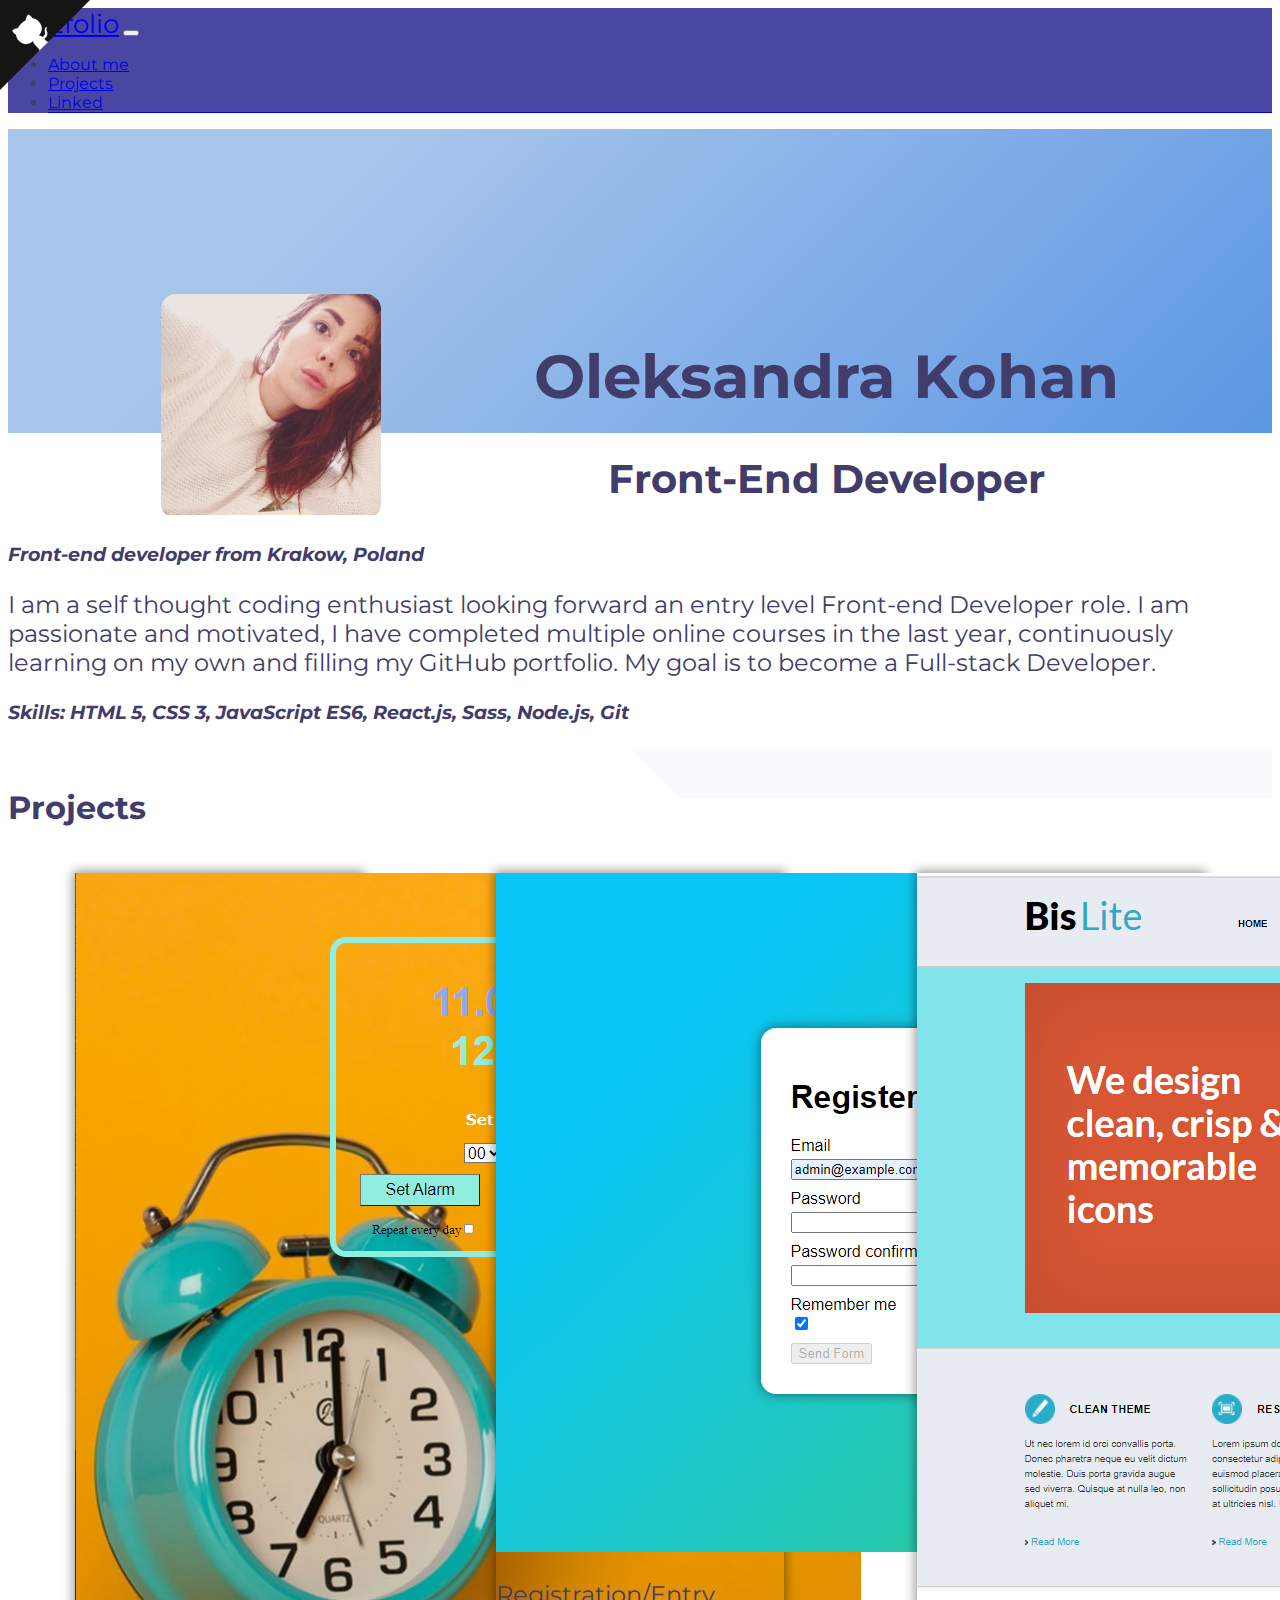
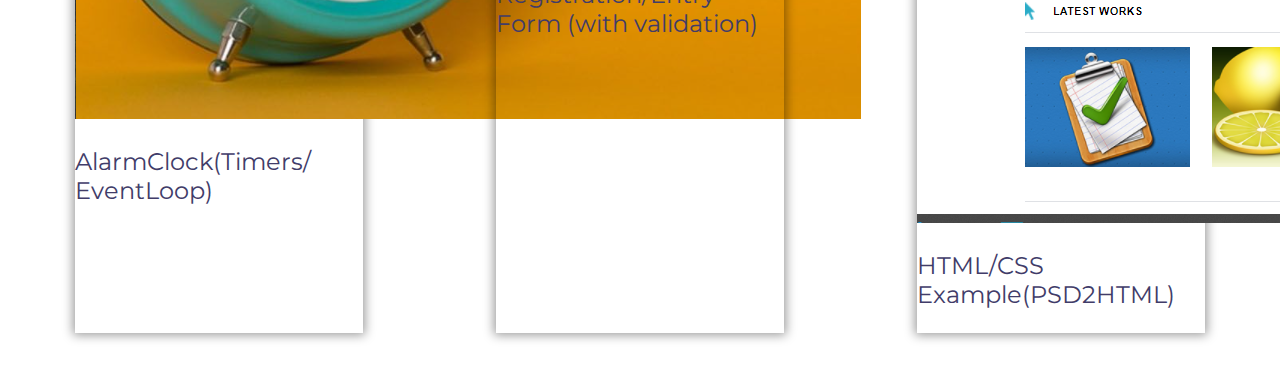
==== commit 9727a917: "Add files via upload" ====
--- a/index.html
+++ b/index.html
@@ -92,7 +92,7 @@
               >
             </li>
             <li class="nav-item">
-              <a class="nav-link" href="./index.html#portfolio">Projekty</a>
+              <a class="nav-link" href="./index.html#portfolio">Projects</a>
             </li>
             <li class="nav-item">
               <a
@@ -129,8 +129,8 @@
     <main class="main">
       <section class="main__about-me bg-light" id="about-me">
         <div class="container">
-          <h3>Front-end developer from Krakow,Poland</h3>
-          <p id="aboutMe">
+          <h3>Front-end developer from Krakow, Poland</h3>
+          <p>
             I am a self thought coding enthusiast looking forward an entry level
             Front-end Developer role. I am passionate and motivated, I have
             completed multiple online courses in the last year, continuously
@@ -139,9 +139,9 @@
           </p>
 
           <p id="aboutMe"></p>
-          <h2 class="h4">
+          <h3 class="h4">
             Skills: HTML 5, CSS 3, JavaScript ES6, React.js, Sass, Node.js, Git
-          </h2>
+          </h3>
           <ul id="techStack"></ul>
         </div>
       </section>
--- a/css/style.min.css
+++ b/css/style.min.css
@@ -116,6 +116,13 @@
 }
 .main__about-me {
   position: relative;
+}
+.main h3 {
+  font-weight: bold;
+  font-style: italic;
+}
+.main p {
+  font-size: 1.5rem;
 }
 .main__about-me::before {
   display: block;
